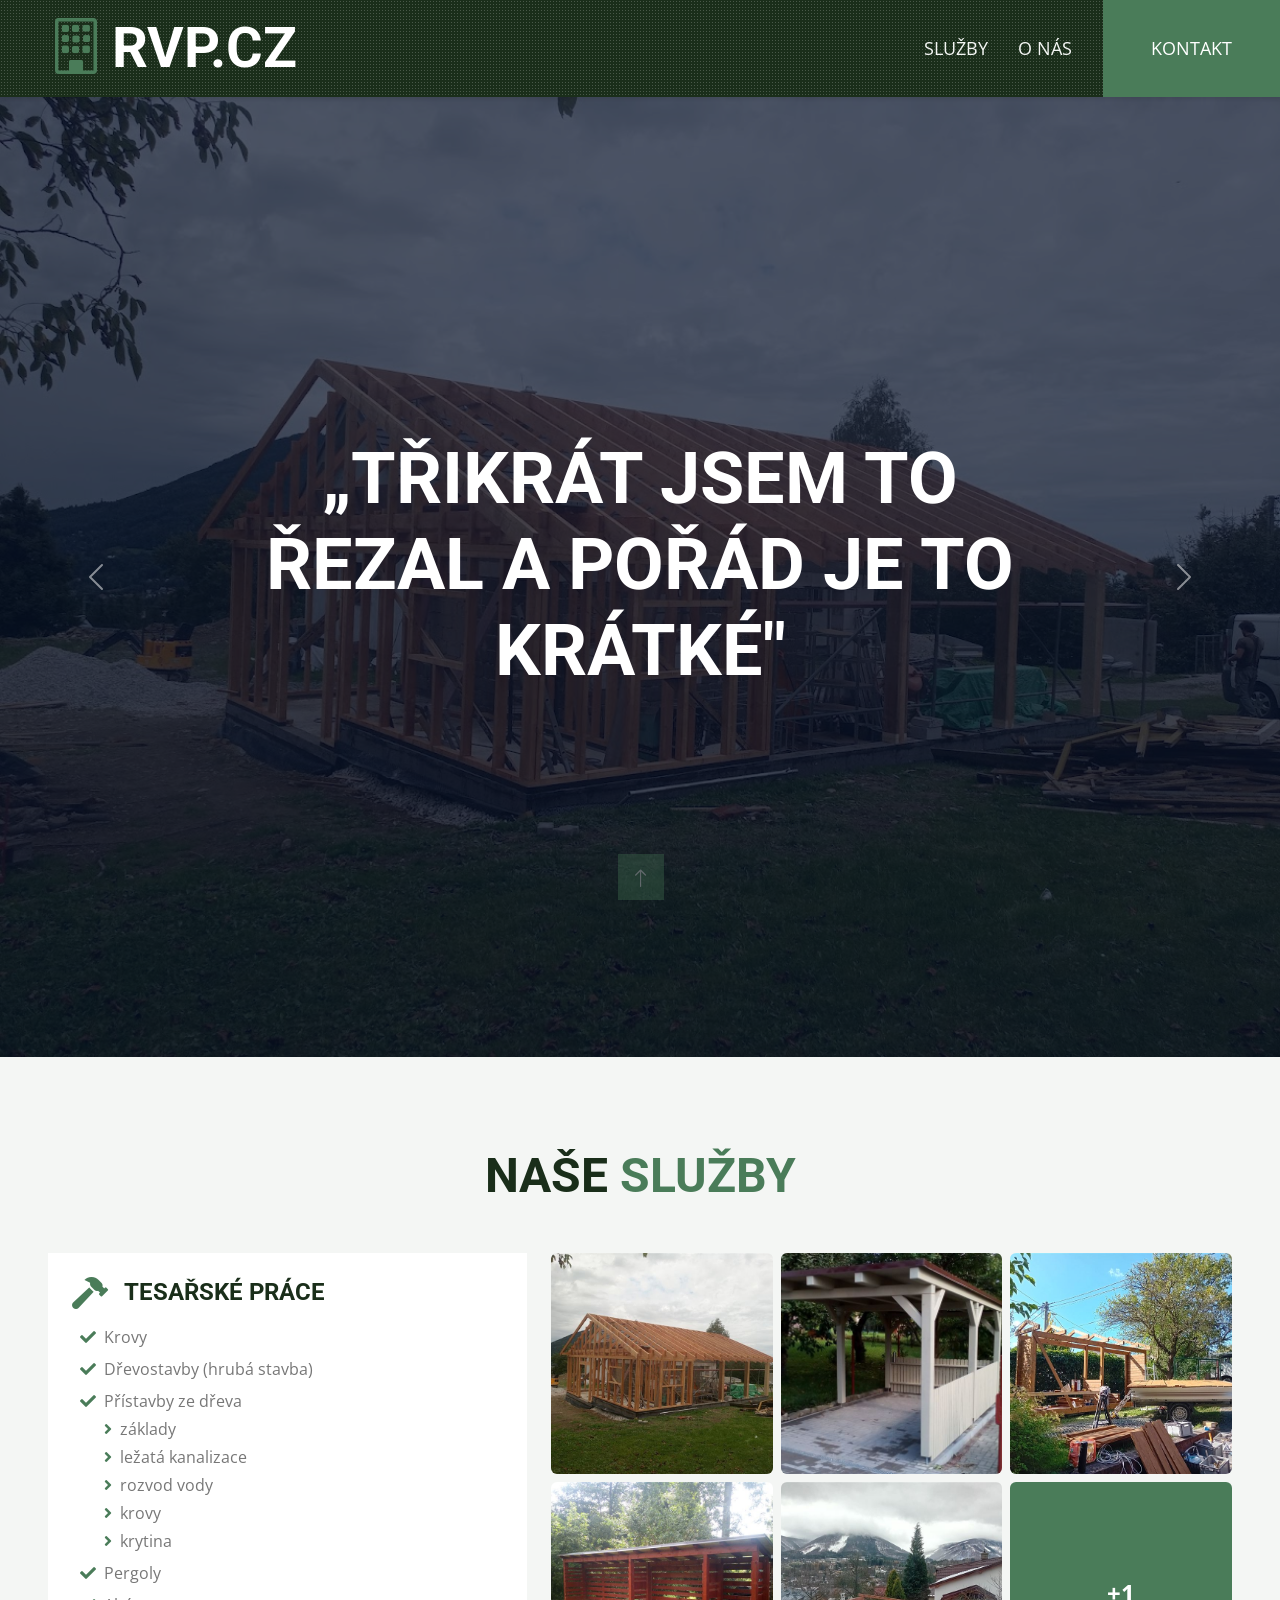
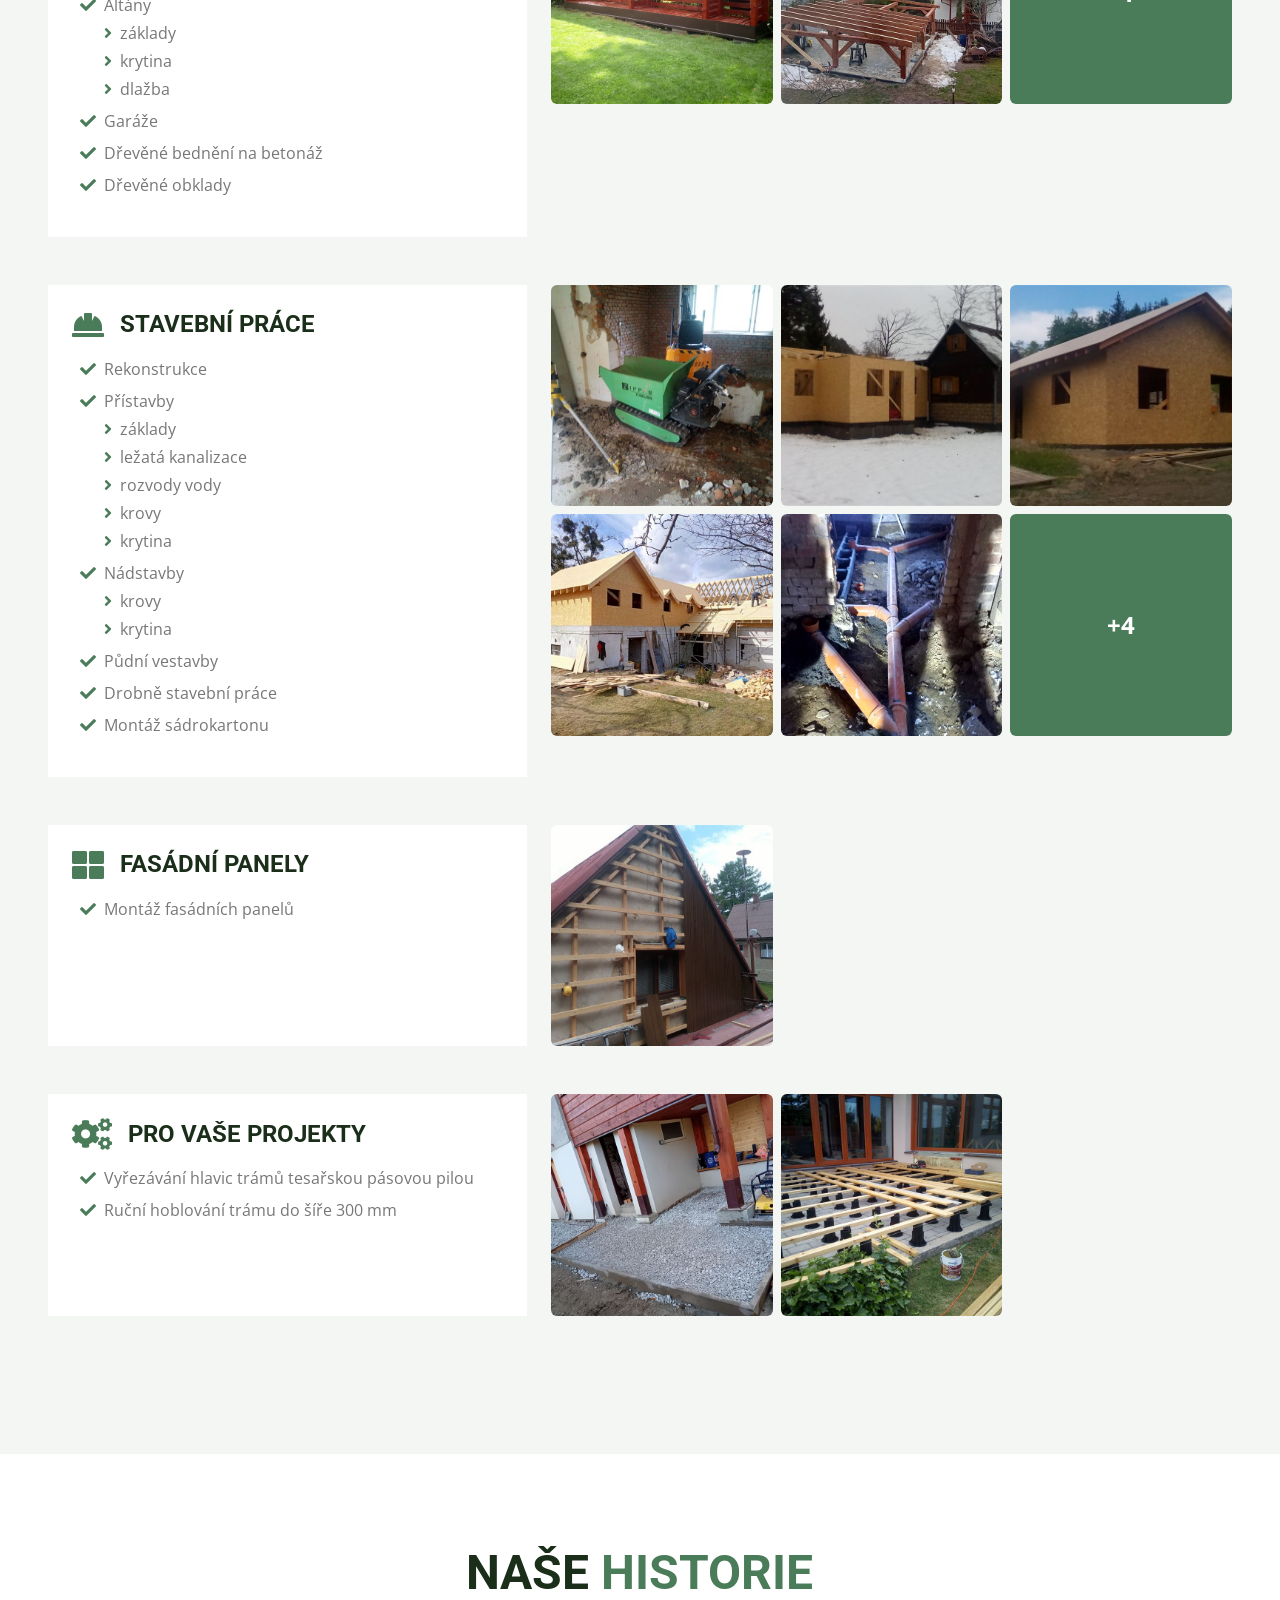
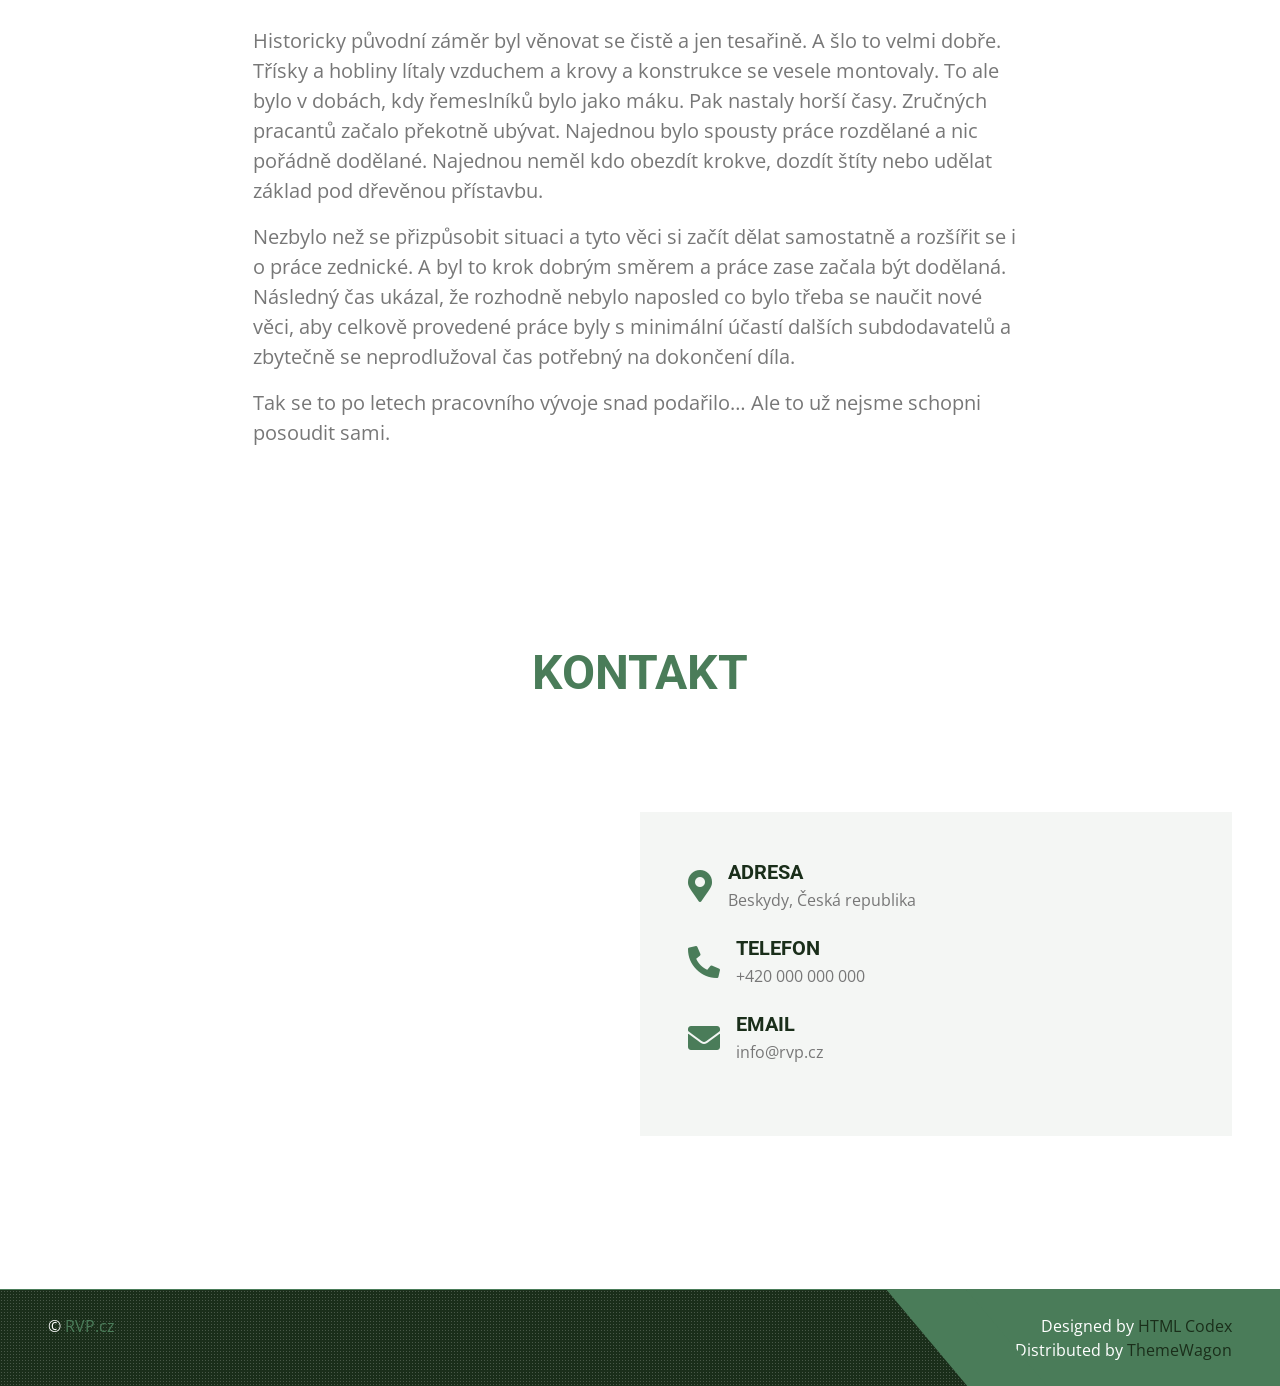
==== index2.html @ c1bf7285 "experiment: combined services + inline gallery (index2.html) New layout where each service category " ====
<!DOCTYPE html>
<html lang="en">

<head>
    <meta charset="utf-8">
    <title>RVP.cz - Poctivá práce všeho druhu</title>
    <meta content="width=device-width, initial-scale=1.0" name="viewport">
    <meta content="Free HTML Templates" name="keywords">
    <meta content="Free HTML Templates" name="description">

    <!-- Favicon -->
    <link href="img/favicon.ico" rel="icon">

    <!-- Google Web Fonts -->
    <link rel="preconnect" href="https://fonts.gstatic.com">
    <link href="https://fonts.googleapis.com/css2?family=Open+Sans:wght@400;600&family=Roboto:wght@500;700&display=swap" rel="stylesheet"> 

    <!-- Icon Font Stylesheet -->
    <link href="https://cdnjs.cloudflare.com/ajax/libs/font-awesome/5.15.0/css/all.min.css" rel="stylesheet">
    <link href="https://cdn.jsdelivr.net/npm/bootstrap-icons@1.4.1/font/bootstrap-icons.css" rel="stylesheet">

    <!-- Libraries Stylesheet -->
    <link href="lib/owlcarousel/assets/owl.carousel.min.css" rel="stylesheet">
    <link href="lib/tempusdominus/css/tempusdominus-bootstrap-4.min.css" rel="stylesheet" />
    <link href="lib/lightbox/css/lightbox.min.css" rel="stylesheet">

    <!-- Customized Bootstrap Stylesheet -->
    <link href="css/bootstrap.min.css" rel="stylesheet">

    <!-- Template Stylesheet -->
    <link href="css/style.css" rel="stylesheet">
    <style>
        html { scroll-behavior: smooth; scroll-padding-top: 80px; }
        .reveal {
            opacity: 0;
            transform: translateY(40px);
            transition: opacity 0.8s ease, transform 0.8s ease;
        }
        .reveal.visible {
            opacity: 1;
            transform: translateY(0);
        }
        .service-gallery-grid {
            display: grid;
            grid-template-columns: repeat(3, 1fr);
            gap: 8px;
        }
        .service-gallery-grid .gallery-thumb {
            aspect-ratio: 1;
            overflow: hidden;
            border-radius: 6px;
            cursor: pointer;
            position: relative;
        }
        .service-gallery-grid .gallery-thumb img {
            width: 100%;
            height: 100%;
            object-fit: cover;
            transition: transform 0.3s ease;
        }
        .service-gallery-grid .gallery-thumb:hover img {
            transform: scale(1.08);
        }
        .service-gallery-grid .gallery-more {
            aspect-ratio: 1;
            border-radius: 6px;
            background: var(--primary);
            display: flex;
            align-items: center;
            justify-content: center;
            cursor: pointer;
            transition: opacity 0.3s ease;
        }
        .service-gallery-grid .gallery-more:hover {
            opacity: 0.85;
        }
        @media (max-width: 576px) {
            .service-gallery-grid {
                grid-template-columns: repeat(2, 1fr);
            }
        }
    </style>
</head>

<body>
    <!-- Navbar Start -->
    <div class="container-fluid sticky-top bg-dark bg-light-radial shadow-sm px-5 pe-lg-0">
        <nav class="navbar navbar-expand-lg bg-dark bg-light-radial navbar-dark py-3 py-lg-0">
            <a href="index.html" class="navbar-brand">
                <h1 class="m-0 display-4 text-uppercase text-white"><i class="bi bi-building text-primary me-2"></i>RVP.cz</h1>
            </a>
            <button class="navbar-toggler" type="button" data-bs-toggle="collapse" data-bs-target="#navbarCollapse">
                <span class="navbar-toggler-icon"></span>
            </button>
            <div class="collapse navbar-collapse" id="navbarCollapse">
                <div class="navbar-nav ms-auto py-0">
                    <a href="#sluzby" class="nav-item nav-link">Služby</a>
                    <a href="#historie" class="nav-item nav-link">O nás</a>
                    <a href="#kontakt" class="nav-item nav-link bg-primary text-white px-lg-5 ms-lg-3">Kontakt</a>
                </div>
            </div>
        </nav>
    </div>
    <!-- Navbar End -->


    <!-- Carousel Start -->
    <div class="container-fluid p-0">
        <div id="header-carousel" class="carousel slide carousel-fade" data-bs-ride="carousel">
            <div class="carousel-inner">
                <div class="carousel-item active">
                    <img class="w-100" src="img/rvp/uvod/drevostavba_vyhled.jpg" alt="RVP">
                    <div class="carousel-caption d-flex flex-column align-items-center justify-content-center">
                        <div class="p-3" style="max-width: 900px;">
                            <h1 class="display-2 text-uppercase text-white mb-md-4">„Třikrát jsem to řezal a pořád je to krátké"</h1>
                        </div>
                    </div>
                </div>
                <div class="carousel-item">
                    <img class="w-100" src="img/rvp/uvod/dum_venku_vyhled.jpg" alt="RVP">
                    <div class="carousel-caption d-flex flex-column align-items-center justify-content-center">
                        <div class="p-3" style="max-width: 900px;">
                            <h1 class="display-2 text-uppercase text-white mb-md-4">„Třikrát jsem to řezal a pořád je to krátké"</h1>
                        </div>
                    </div>
                </div>
                <div class="carousel-item">
                    <img class="w-100" src="img/rvp/uvod/pristresek_drevo_venku.jpg" alt="RVP">
                    <div class="carousel-caption d-flex flex-column align-items-center justify-content-center">
                        <div class="p-3" style="max-width: 900px;">
                            <h1 class="display-2 text-uppercase text-white mb-md-4">„Třikrát jsem to řezal a pořád je to krátké"</h1>
                        </div>
                    </div>
                </div>
            </div>
            <button class="carousel-control-prev" type="button" data-bs-target="#header-carousel"
                data-bs-slide="prev">
                <span class="carousel-control-prev-icon" aria-hidden="true"></span>
                <span class="visually-hidden">Previous</span>
            </button>
            <button class="carousel-control-next" type="button" data-bs-target="#header-carousel"
                data-bs-slide="next">
                <span class="carousel-control-next-icon" aria-hidden="true"></span>
                <span class="visually-hidden">Next</span>
            </button>
        </div>
    </div>
    <!-- Carousel End -->

    <!-- Services Start -->
    <div id="sluzby" class="container-fluid bg-light py-6 px-5 reveal">
        <div class="text-center mx-auto mb-5" style="max-width: 600px;">
            <h1 class="display-5 text-uppercase mb-4">Naše <span class="text-primary">služby</span></h1>
        </div>

        <!-- Tesařské práce -->
        <div class="row g-4 mb-5 reveal">
            <div class="col-lg-5">
                <div class="bg-white rounded p-4 h-100">
                    <div class="d-flex align-items-center mb-3">
                        <i class="fa fa-2x fa-hammer text-primary me-3"></i>
                        <h4 class="text-uppercase mb-0">Tesařské práce</h4>
                    </div>
                    <ul class="list-unstyled text-start px-2">
                        <li class="mb-2"><i class="fa fa-check text-primary me-2"></i>Krovy</li>
                        <li class="mb-2"><i class="fa fa-check text-primary me-2"></i>Dřevostavby (hrubá stavba)</li>
                        <li class="mb-2"><i class="fa fa-check text-primary me-2"></i>Přístavby ze dřeva
                            <ul class="list-unstyled ms-4 mt-1">
                                <li class="mb-1"><i class="fa fa-angle-right text-primary me-2"></i>základy</li>
                                <li class="mb-1"><i class="fa fa-angle-right text-primary me-2"></i>ležatá kanalizace</li>
                                <li class="mb-1"><i class="fa fa-angle-right text-primary me-2"></i>rozvod vody</li>
                                <li class="mb-1"><i class="fa fa-angle-right text-primary me-2"></i>krovy</li>
                                <li class="mb-1"><i class="fa fa-angle-right text-primary me-2"></i>krytina</li>
                            </ul>
                        </li>
                        <li class="mb-2"><i class="fa fa-check text-primary me-2"></i>Pergoly</li>
                        <li class="mb-2"><i class="fa fa-check text-primary me-2"></i>Altány
                            <ul class="list-unstyled ms-4 mt-1">
                                <li class="mb-1"><i class="fa fa-angle-right text-primary me-2"></i>základy</li>
                                <li class="mb-1"><i class="fa fa-angle-right text-primary me-2"></i>krytina</li>
                                <li class="mb-1"><i class="fa fa-angle-right text-primary me-2"></i>dlažba</li>
                            </ul>
                        </li>
                        <li class="mb-2"><i class="fa fa-check text-primary me-2"></i>Garáže</li>
                        <li class="mb-2"><i class="fa fa-check text-primary me-2"></i>Dřevěné bednění na betonáž</li>
                        <li class="mb-2"><i class="fa fa-check text-primary me-2"></i>Dřevěné obklady</li>
                    </ul>
                </div>
            </div>
            <div class="col-lg-7">
                <div class="service-gallery-grid" data-category="tesarske-prace"></div>
            </div>
        </div>

        <!-- Stavební práce -->
        <div class="row g-4 mb-5 reveal">
            <div class="col-lg-5">
                <div class="bg-white rounded p-4 h-100">
                    <div class="d-flex align-items-center mb-3">
                        <i class="fa fa-2x fa-hard-hat text-primary me-3"></i>
                        <h4 class="text-uppercase mb-0">Stavební práce</h4>
                    </div>
                    <ul class="list-unstyled text-start px-2">
                        <li class="mb-2"><i class="fa fa-check text-primary me-2"></i>Rekonstrukce</li>
                        <li class="mb-2"><i class="fa fa-check text-primary me-2"></i>Přístavby
                            <ul class="list-unstyled ms-4 mt-1">
                                <li class="mb-1"><i class="fa fa-angle-right text-primary me-2"></i>základy</li>
                                <li class="mb-1"><i class="fa fa-angle-right text-primary me-2"></i>ležatá kanalizace</li>
                                <li class="mb-1"><i class="fa fa-angle-right text-primary me-2"></i>rozvody vody</li>
                                <li class="mb-1"><i class="fa fa-angle-right text-primary me-2"></i>krovy</li>
                                <li class="mb-1"><i class="fa fa-angle-right text-primary me-2"></i>krytina</li>
                            </ul>
                        </li>
                        <li class="mb-2"><i class="fa fa-check text-primary me-2"></i>Nádstavby
                            <ul class="list-unstyled ms-4 mt-1">
                                <li class="mb-1"><i class="fa fa-angle-right text-primary me-2"></i>krovy</li>
                                <li class="mb-1"><i class="fa fa-angle-right text-primary me-2"></i>krytina</li>
                            </ul>
                        </li>
                        <li class="mb-2"><i class="fa fa-check text-primary me-2"></i>Půdní vestavby</li>
                        <li class="mb-2"><i class="fa fa-check text-primary me-2"></i>Drobně stavební práce</li>
                        <li class="mb-2"><i class="fa fa-check text-primary me-2"></i>Montáž sádrokartonu</li>
                    </ul>
                </div>
            </div>
            <div class="col-lg-7">
                <div class="service-gallery-grid" data-category="stavebni-prace"></div>
            </div>
        </div>

        <!-- Fasádní panely -->
        <div class="row g-4 mb-5 reveal">
            <div class="col-lg-5">
                <div class="bg-white rounded p-4 h-100">
                    <div class="d-flex align-items-center mb-3">
                        <i class="fa fa-2x fa-th-large text-primary me-3"></i>
                        <h4 class="text-uppercase mb-0">Fasádní panely</h4>
                    </div>
                    <ul class="list-unstyled text-start px-2">
                        <li class="mb-2"><i class="fa fa-check text-primary me-2"></i>Montáž fasádních panelů</li>
                    </ul>
                </div>
            </div>
            <div class="col-lg-7">
                <div class="service-gallery-grid" data-category="fasadni-panely"></div>
            </div>
        </div>

        <!-- Pro Vaše projekty -->
        <div class="row g-4 mb-5 reveal">
            <div class="col-lg-5">
                <div class="bg-white rounded p-4 h-100">
                    <div class="d-flex align-items-center mb-3">
                        <i class="fa fa-2x fa-cogs text-primary me-3"></i>
                        <h4 class="text-uppercase mb-0">Pro Vaše projekty</h4>
                    </div>
                    <ul class="list-unstyled text-start px-2">
                        <li class="mb-2"><i class="fa fa-check text-primary me-2"></i>Vyřezávání hlavic trámů tesařskou pásovou pilou</li>
                        <li class="mb-2"><i class="fa fa-check text-primary me-2"></i>Ruční hoblování trámu do šíře 300 mm</li>
                    </ul>
                </div>
            </div>
            <div class="col-lg-7">
                <div class="service-gallery-grid" data-category="pro-vase-projekty"></div>
            </div>
        </div>
    </div>
    <!-- Services End -->


    <!-- History Start -->
    <div id="historie" class="container-fluid py-6 px-5 reveal">
        <div class="row g-5 align-items-center">
            <div class="col-lg-8 mx-auto">
                <div class="text-center mb-4">
                    <h1 class="display-5 text-uppercase mb-4">Naše <span class="text-primary">historie</span></h1>
                </div>
                <p class="fs-5 text-body">
                    Historicky původní záměr byl věnovat se čistě a jen tesařině. A šlo to velmi dobře. Třísky a hobliny lítaly vzduchem a krovy a konstrukce se vesele montovaly. To ale bylo v dobách, kdy řemeslníků bylo jako máku. Pak nastaly horší časy. Zručných pracantů začalo překotně ubývat. Najednou bylo spousty práce rozdělané a nic pořádně dodělané. Najednou neměl kdo obezdít krokve, dozdít štíty nebo udělat základ pod dřevěnou přístavbu.
                </p>
                <p class="fs-5 text-body">
                    Nezbylo než se přizpůsobit situaci a tyto věci si začít dělat samostatně a rozšířit se i o práce zednické. A byl to krok dobrým směrem a práce zase začala být dodělaná. Následný čas ukázal, že rozhodně nebylo naposled co bylo třeba se naučit nové věci, aby celkově provedené práce byly s minimální účastí dalších subdodavatelů a zbytečně se neprodlužoval čas potřebný na dokončení díla.
                </p>
                <p class="fs-5 text-body">
                    Tak se to po letech pracovního vývoje snad podařilo… Ale to už nejsme schopni posoudit sami.
                </p>
            </div>
        </div>
    </div>
    <!-- History End -->

    <!-- Contact Start -->
    <div id="kontakt" class="container-fluid py-6 px-5 reveal">
        <div class="text-center mx-auto mb-5" style="max-width: 600px;">
            <h1 class="display-5 text-uppercase mb-4"><span class="text-primary">Kontakt</span></h1>
        </div>
        <div class="row gx-0 align-items-center">
            <div class="col-lg-6 mb-5 mb-lg-0" style="height: 450px;">
                <iframe class="w-100 h-100"
                    src="https://www.google.com/maps/embed?pb=!1m18!1m12!1m3!1d166835.6389962984!2d18.2!3d49.5!2m3!1f0!2f0!3f0!3m2!1i1024!2i768!4f13.1!3m3!1m2!1s0x47140a55f8e1f469%3A0x400af0f66154090!2sBeskydy!5e0!3m2!1scs!2scz!4v1700000000000!5m2!1scs!2scz"
                    frameborder="0" style="border:0;" allowfullscreen="" aria-hidden="false" tabindex="0"></iframe>
            </div>
            <div class="col-lg-6">
                <div class="bg-light p-5">
                    <div class="mb-4">
                        <div class="d-flex align-items-center mb-3">
                            <i class="fa fa-map-marker-alt fa-2x text-primary me-3"></i>
                            <div>
                                <h5 class="text-uppercase mb-1">Adresa</h5>
                                <p class="mb-0">Beskydy, Česká republika</p>
                            </div>
                        </div>
                    </div>
                    <div class="mb-4">
                        <div class="d-flex align-items-center mb-3">
                            <i class="fa fa-phone-alt fa-2x text-primary me-3"></i>
                            <div>
                                <h5 class="text-uppercase mb-1">Telefon</h5>
                                <p class="mb-0">+420 000 000 000</p>
                            </div>
                        </div>
                    </div>
                    <div class="mb-4">
                        <div class="d-flex align-items-center mb-3">
                            <i class="fa fa-envelope fa-2x text-primary me-3"></i>
                            <div>
                                <h5 class="text-uppercase mb-1">Email</h5>
                                <p class="mb-0">info@rvp.cz</p>
                            </div>
                        </div>
                    </div>
                </div>
            </div>
        </div>
    </div>
    <!-- Contact End -->

    <!-- Footer Start -->
    <div class="container-fluid bg-dark bg-light-radial text-white border-top border-primary px-0">
        <div class="d-flex flex-column flex-md-row justify-content-between">
            <div class="py-4 px-5 text-center text-md-start">
                <p class="mb-0">&copy; <a class="text-primary" href="#">RVP.cz</a></p>
            </div>
            <div class="py-4 px-5 bg-primary footer-shape position-relative text-center text-md-end">
                <p class="mb-0">Designed by <a class="text-dark" href="https://htmlcodex.com">HTML Codex</a></p>
                <p class="mb-0">Distributed by <a class="text-dark" href="https://themewagon.com">ThemeWagon</a></p>
            </div>
        </div>
    </div>
    <!-- Footer End -->


    <!-- Back to Top -->
    <a href="#" class="btn btn-lg btn-primary btn-lg-square back-to-top"><i class="bi bi-arrow-up"></i></a>


    <!-- JavaScript Libraries -->
    <script src="https://code.jquery.com/jquery-3.4.1.min.js"></script>
    <script src="https://cdn.jsdelivr.net/npm/bootstrap@5.0.0/dist/js/bootstrap.bundle.min.js"></script>
    <script src="lib/easing/easing.min.js"></script>
    <script src="lib/waypoints/waypoints.min.js"></script>
    <script src="lib/owlcarousel/owl.carousel.min.js"></script>
    <script src="lib/tempusdominus/js/moment.min.js"></script>
    <script src="lib/tempusdominus/js/moment-timezone.min.js"></script>
    <script src="lib/tempusdominus/js/tempusdominus-bootstrap-4.min.js"></script>
    <script src="lib/isotope/isotope.pkgd.min.js"></script>
    <script src="lib/lightbox/js/lightbox.min.js"></script>

    <!-- Template Javascript -->
    <script src="js/gallery-data.js"></script>
    <script src="js/gallery-inline.js"></script>
    <script src="js/main.js"></script>
</body>

</html>
---- css/style.css ----
/********** Template CSS **********/
:root {
    --primary: #4A7C59;
    --secondary: #8FBC8F;
    --light: #F4F6F4;
    --dark: #1A2E1A;
}

.pt-6 {
    padding-top: 90px;
}

.pb-6 {
    padding-bottom: 90px;
}

.py-6 {
    padding-top: 90px;
    padding-bottom: 90px;
}

.btn {
    position: relative;
    font-weight: 600;
    text-transform: uppercase;
    transition: .5s;
}

.btn::after {
    position: absolute;
    content: "";
    width: 0;
    height: 5px;
    bottom: -1px;
    left: 50%;
    background: var(--primary);
    transition: .5s;
}

.btn.btn-primary::after {
    background: var(--dark);
}

.btn:hover::after,
.btn.active::after {
    width: 50%;
    left: 25%;
}

.btn-primary {
    color: #FFFFFF;
}

.btn-square {
    width: 36px;
    height: 36px;
}

.btn-sm-square {
    width: 28px;
    height: 28px;
}

.btn-lg-square {
    width: 46px;
    height: 46px;
}

.btn-square,
.btn-sm-square,
.btn-lg-square {
    padding-left: 0;
    padding-right: 0;
    text-align: center;
}

.back-to-top {
    position: fixed;
    display: none;
    left: 50%;
    bottom: 0;
    margin-left: -22px;
    border-radius: 0;
    z-index: 99;
}

.bg-dark-radial {
    background-image: -webkit-repeating-radial-gradient(center center, rgba(0, 0, 0, 0.3), rgba(0, 0, 0, 0.3) 1px, transparent 1px, transparent 100%);
    background-image: -moz-repeating-radial-gradient(center center, rgba(0, 0, 0, 0.3), rgba(0, 0, 0, 0.3) 1px, transparent 1px, transparent 100%);
    background-image: -ms-repeating-radial-gradient(center center, rgba(0, 0, 0, 0.3), rgba(0, 0, 0, 0.3) 1px, transparent 1px, transparent 100%);
    background-image: -o-repeating-radial-gradient(center center, rgba(0, 0, 0, 0.3), rgba(0, 0, 0, 0.3) 1px, transparent 1px, transparent 100%);
    background-image: repeating-radial-gradient(center center, rgba(0, 0, 0, 0.3), rgba(0, 0, 0, 0.3) 1px, transparent 1px, transparent 100%);
    background-size: 3px 3px;
}

.bg-light-radial {
    background-image: -webkit-repeating-radial-gradient(center center, rgba(256, 256, 256, 0.2), rgba(256, 256, 256, 0.2) 1px, transparent 1px, transparent 100%);
    background-image: -moz-repeating-radial-gradient(center center, rgba(256, 256, 256, 0.2), rgba(256, 256, 256, 0.2) 1px, transparent 1px, transparent 100%);
    background-image: -ms-repeating-radial-gradient(center center, rgba(256, 256, 256, 0.2), rgba(256, 256, 256, 0.2) 1px, transparent 1px, transparent 100%);
    background-image: -o-repeating-radial-gradient(center center, rgba(256, 256, 256, 0.2), rgba(256, 256, 256, 0.2) 1px, transparent 1px, transparent 100%);
    background-image: repeating-radial-gradient(center center, rgba(256, 256, 256, 0.2), rgba(256, 256, 256, 0.2) 1px, transparent 1px, transparent 100%);
    background-size: 3px 3px;
}

.navbar-dark .navbar-nav .nav-link {
    position: relative;
    padding: 35px 15px;
    font-size: 18px;
    text-transform: uppercase;
    color: var(--light);
    outline: none;
    transition: .5s;
}

.navbar-dark .navbar-nav .nav-link:hover,
.navbar-dark .navbar-nav .nav-link.active {
    color: var(--primary);
}

@media (max-width: 991.98px) {
    .navbar-dark .navbar-nav .nav-link  {
        margin-left: 0;
        padding: 10px 0;
    }
}

.carousel-caption {
    top: 0;
    left: 0;
    right: 0;
    bottom: 0;
    background: rgba(4, 15, 40, .7);
    z-index: 1;
}

@media (max-width: 576px) {
    .carousel-caption h4 {
        font-size: 18px;
        font-weight: 500 !important;
    }

    .carousel-caption h1 {
        font-size: 30px;
        font-weight: 600 !important;
    }
}

.page-header {
    height: 300px;
    display: flex;
    flex-direction: column;
    align-items: center;
    justify-content: center;
    background: linear-gradient(rgba(4, 15, 40, .7), rgba(4, 15, 40, .7)), url(../img/carousel-1.jpg) center center no-repeat;
    background-size: cover;
}

.service-item .service-icon {
    margin-top: -50px;
    width: 100px;
    height: 100px;
    display: flex;
    align-items: center;
    justify-content: center;
    border-radius: 100px;
}

.service-item .service-icon i {
    transition: .2s;
}

.service-item:hover .service-icon i {
    font-size: 60px;
}

.portfolio-item {
    margin-bottom: 60px;
}

.portfolio-title {
    position: absolute;
    display: flex;
    flex-direction: column;
    justify-content: center;
    height: 120px;
    padding: 0 30px;
    right: 30px;
    left: 30px;
    bottom: -60px;
    background: #FFFFFF;
    z-index: 3;
}

.portfolio-btn {
    position: absolute;
    display: inline-block;
    top: 50%;
    left: 50%;
    margin-top: -60px;
    margin-left: -60px;
    font-size: 120px;
    line-height: 0;
    transition: .1s;
    transition-delay: .3s;
    z-index: 2;
    opacity: 0;
}

.portfolio-item:hover .portfolio-btn {
    opacity: 1;
}

.portfolio-box::before,
.portfolio-box::after {
    position: absolute;
    content: "";
    width: 0;
    height: 100%;
    top: 0;
    transition: .5s;
    z-index: 1;
    background: rgba(4, 15, 40, .7);
}

.portfolio-box::before {
    left: 0;
}

.portfolio-box::after {
    right: 0;
}

.portfolio-item:hover .portfolio-box::before {
    left: 0;
    width: 50%;
}

.portfolio-item:hover .portfolio-box::after {
    right: 0;
    width: 50%;
}

@media (min-width: 992px) {
    .testimonial,
    .contact-form {
        margin-left: -90px;
    }
}

@media (min-width: 992px) {
    .footer::after {
        position: absolute;
        content: "";
        width: 1px;
        height: 100%;
        top: 0;
        left: 50%;
        background: var(--primary)
    }
}

.footer-shape::before {
    position: absolute;
    content: "";
    width: 80px;
    height: 100%;
    top: 0;
    left: -40px;
    background: var(--primary);
    transform: skew(40deg);
}
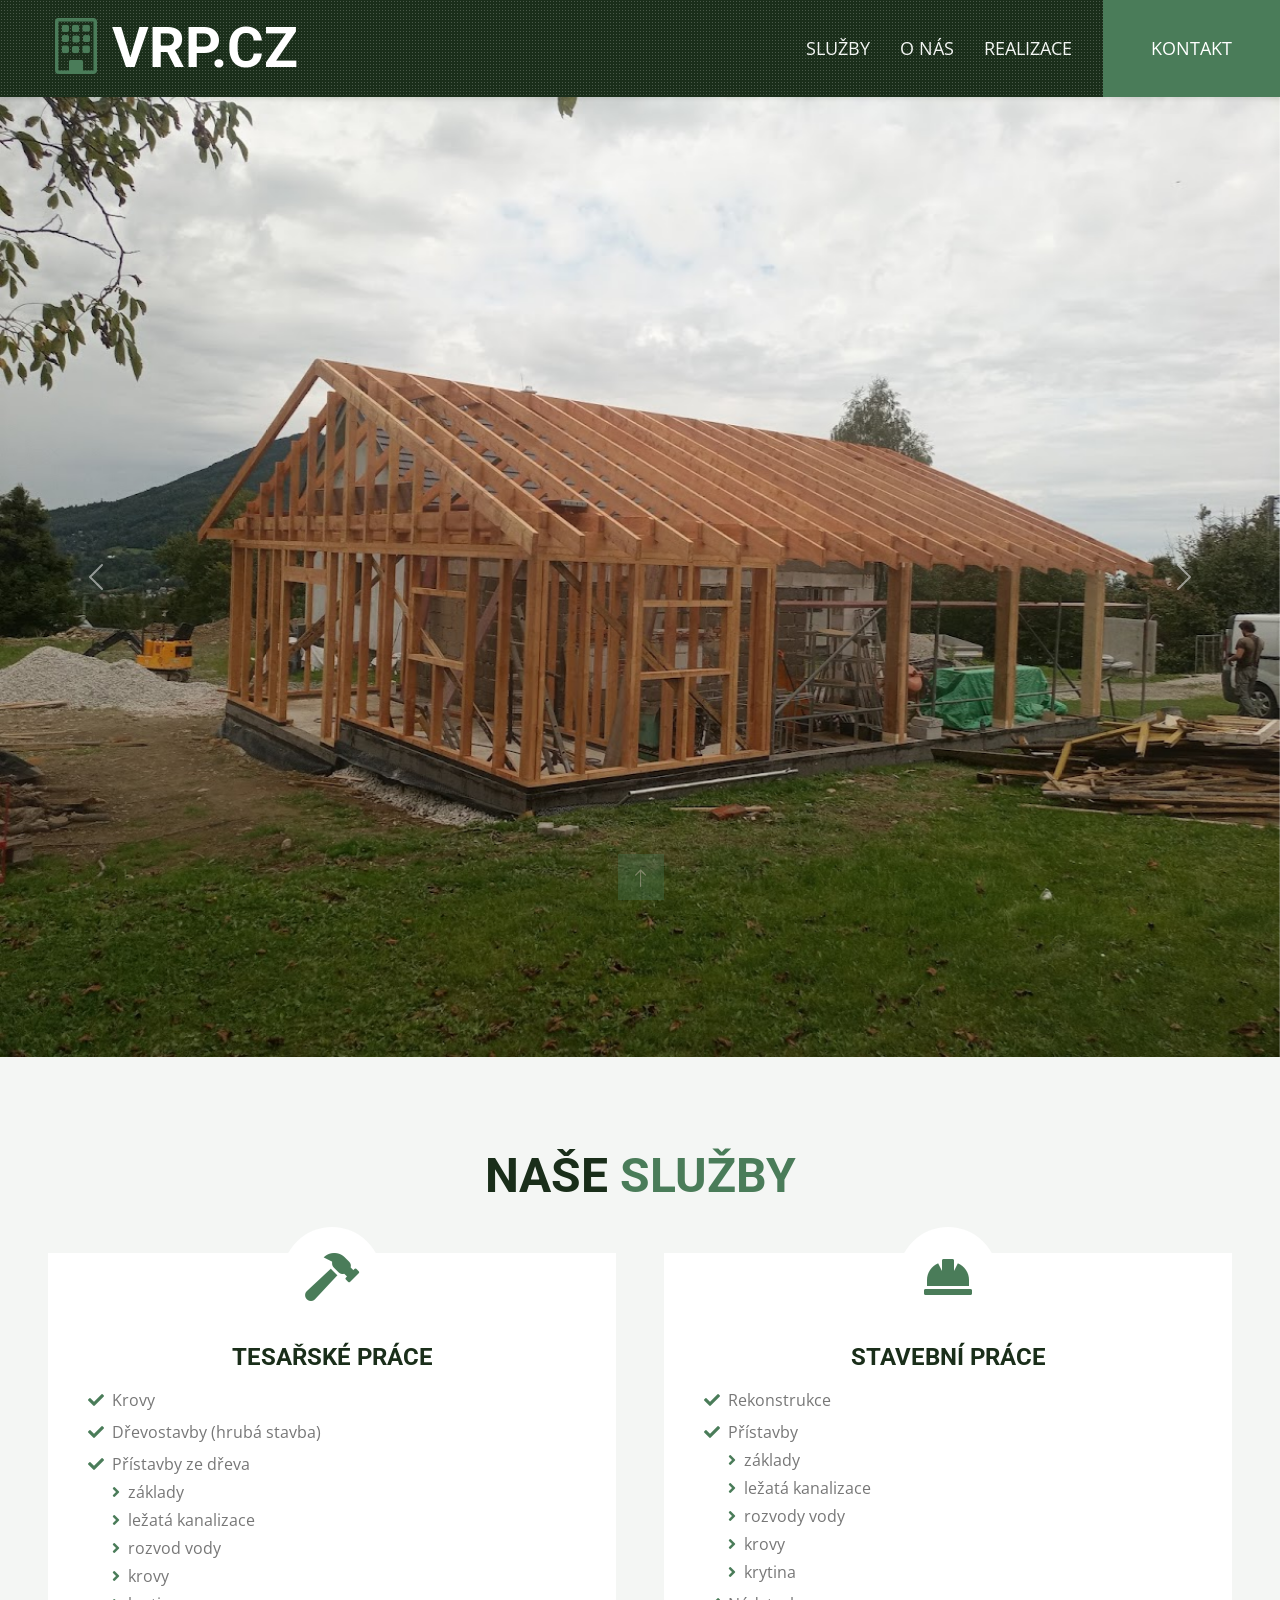
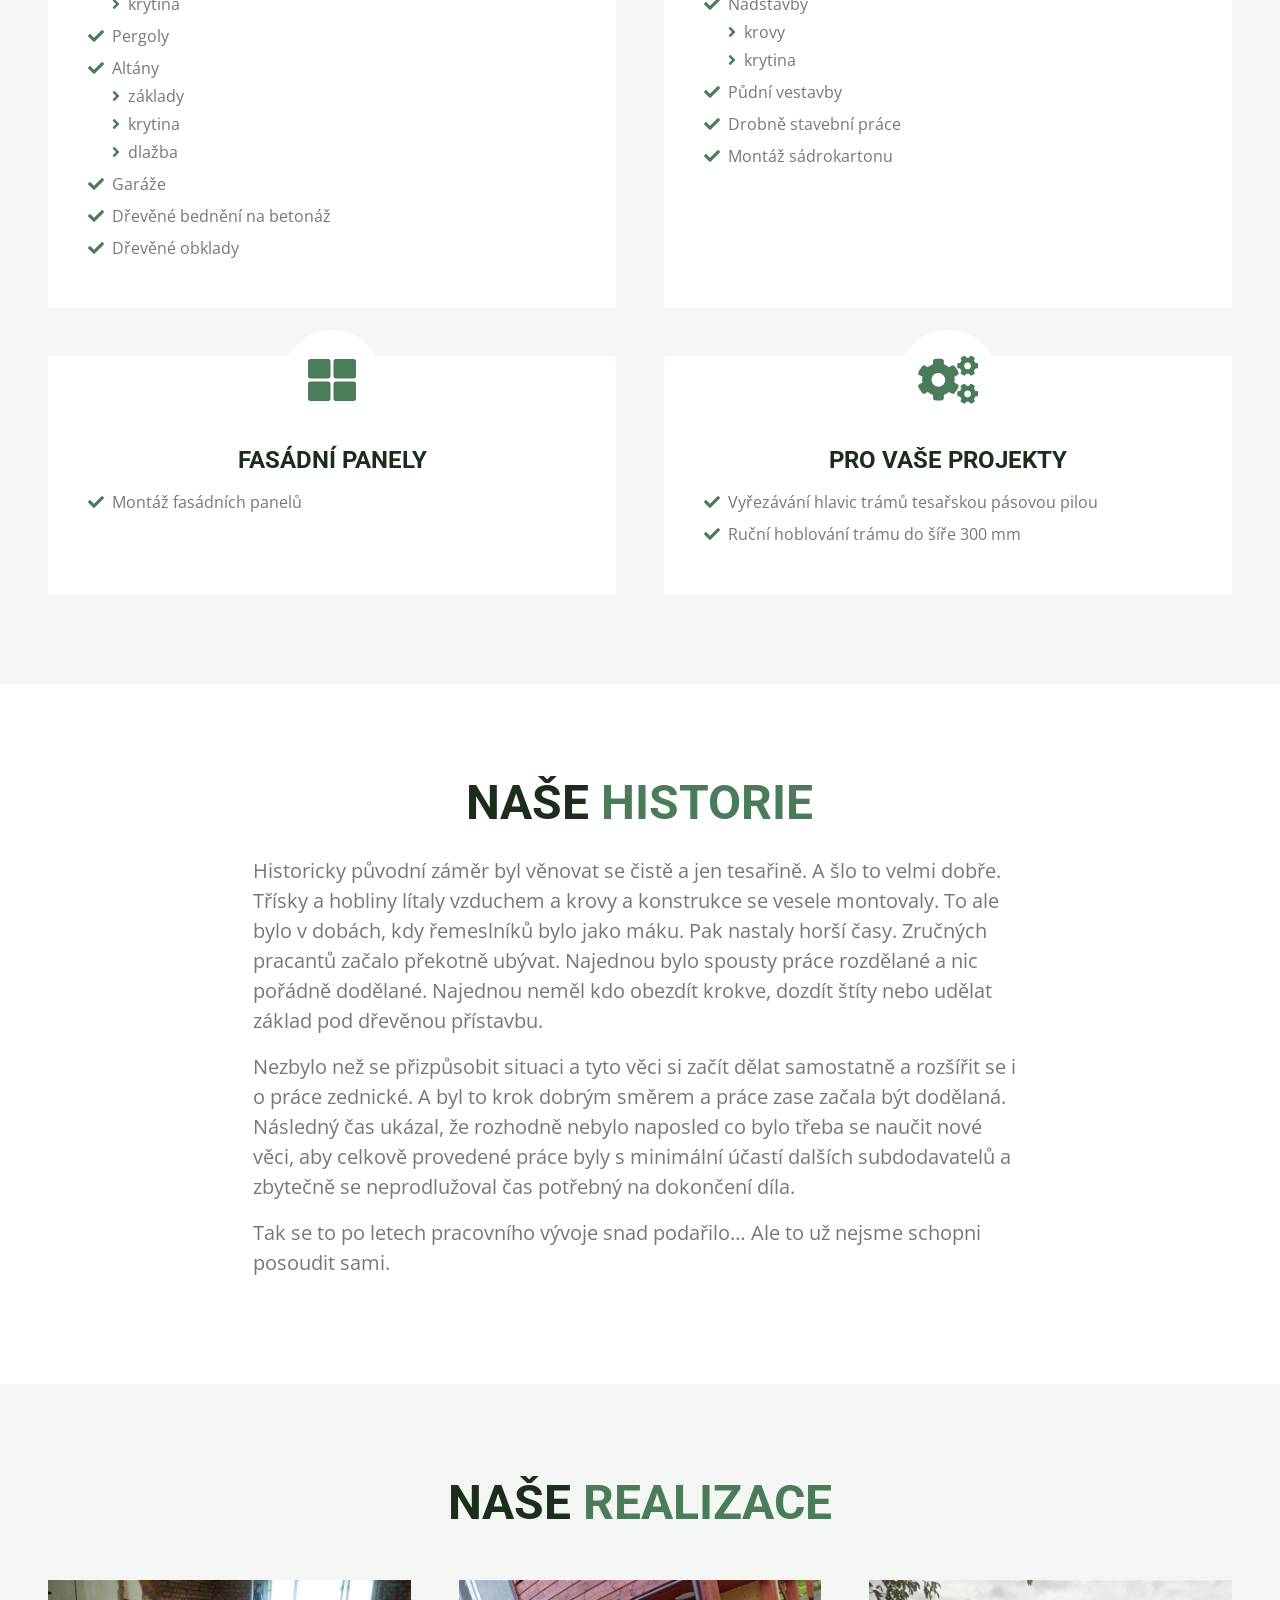
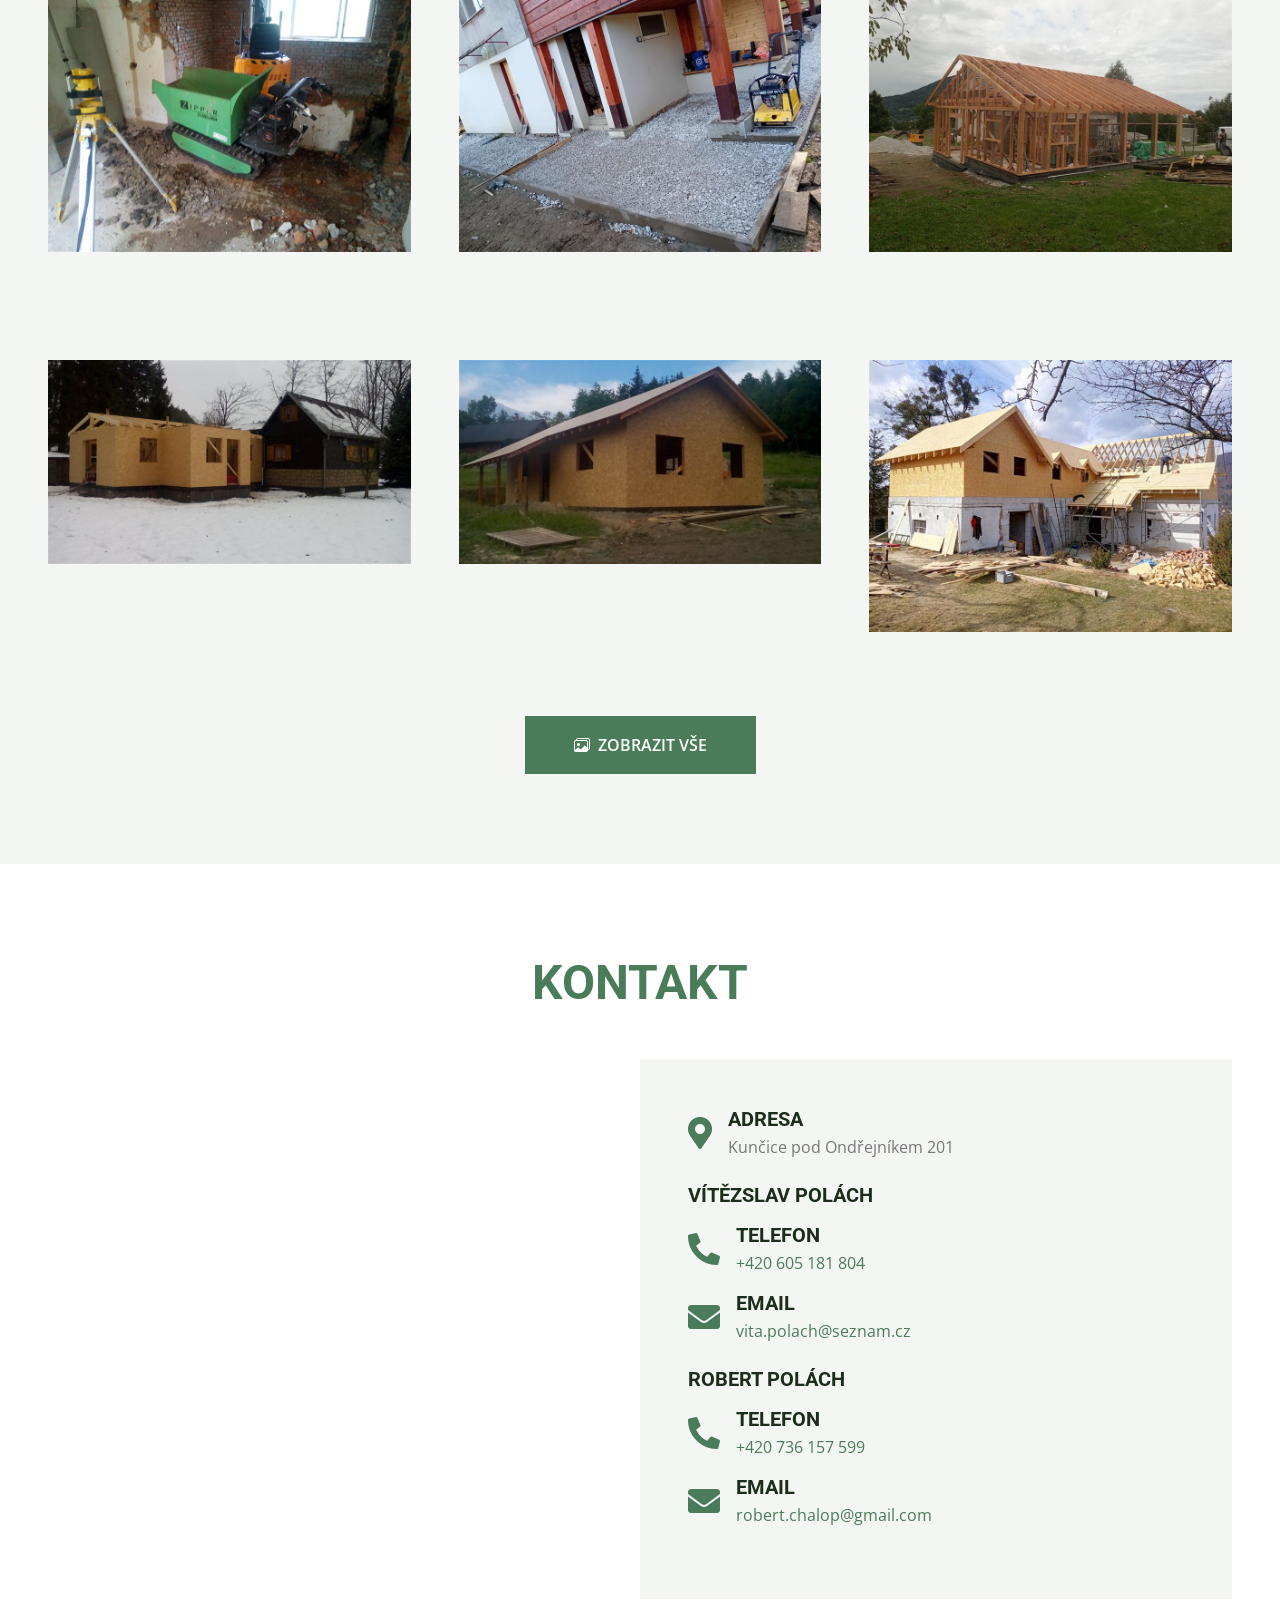
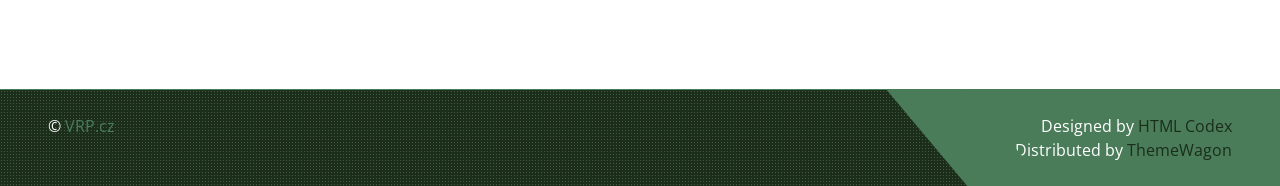
==== commit 36970962: "feat: collapsible gallery in index2.html Shows first 6 photos with a 'Zobrazit vše' button that expa" ====
--- a/index2.html
+++ b/index2.html
@@ -3,7 +3,7 @@
 
 <head>
     <meta charset="utf-8">
-    <title>RVP.cz - Poctivá práce všeho druhu</title>
+    <title>VRP.cz</title>
     <meta content="width=device-width, initial-scale=1.0" name="viewport">
     <meta content="Free HTML Templates" name="keywords">
     <meta content="Free HTML Templates" name="description">
@@ -40,45 +40,6 @@
             opacity: 1;
             transform: translateY(0);
         }
-        .service-gallery-grid {
-            display: grid;
-            grid-template-columns: repeat(3, 1fr);
-            gap: 8px;
-        }
-        .service-gallery-grid .gallery-thumb {
-            aspect-ratio: 1;
-            overflow: hidden;
-            border-radius: 6px;
-            cursor: pointer;
-            position: relative;
-        }
-        .service-gallery-grid .gallery-thumb img {
-            width: 100%;
-            height: 100%;
-            object-fit: cover;
-            transition: transform 0.3s ease;
-        }
-        .service-gallery-grid .gallery-thumb:hover img {
-            transform: scale(1.08);
-        }
-        .service-gallery-grid .gallery-more {
-            aspect-ratio: 1;
-            border-radius: 6px;
-            background: var(--primary);
-            display: flex;
-            align-items: center;
-            justify-content: center;
-            cursor: pointer;
-            transition: opacity 0.3s ease;
-        }
-        .service-gallery-grid .gallery-more:hover {
-            opacity: 0.85;
-        }
-        @media (max-width: 576px) {
-            .service-gallery-grid {
-                grid-template-columns: repeat(2, 1fr);
-            }
-        }
     </style>
 </head>
 
@@ -87,7 +48,7 @@
     <div class="container-fluid sticky-top bg-dark bg-light-radial shadow-sm px-5 pe-lg-0">
         <nav class="navbar navbar-expand-lg bg-dark bg-light-radial navbar-dark py-3 py-lg-0">
             <a href="index.html" class="navbar-brand">
-                <h1 class="m-0 display-4 text-uppercase text-white"><i class="bi bi-building text-primary me-2"></i>RVP.cz</h1>
+                <h1 class="m-0 display-4 text-uppercase text-white"><i class="bi bi-building text-primary me-2"></i>VRP.cz</h1>
             </a>
             <button class="navbar-toggler" type="button" data-bs-toggle="collapse" data-bs-target="#navbarCollapse">
                 <span class="navbar-toggler-icon"></span>
@@ -96,6 +57,7 @@
                 <div class="navbar-nav ms-auto py-0">
                     <a href="#sluzby" class="nav-item nav-link">Služby</a>
                     <a href="#historie" class="nav-item nav-link">O nás</a>
+                    <a href="#realizace" class="nav-item nav-link">Realizace</a>
                     <a href="#kontakt" class="nav-item nav-link bg-primary text-white px-lg-5 ms-lg-3">Kontakt</a>
                 </div>
             </div>
@@ -109,28 +71,13 @@
         <div id="header-carousel" class="carousel slide carousel-fade" data-bs-ride="carousel">
             <div class="carousel-inner">
                 <div class="carousel-item active">
-                    <img class="w-100" src="img/rvp/uvod/drevostavba_vyhled.jpg" alt="RVP">
-                    <div class="carousel-caption d-flex flex-column align-items-center justify-content-center">
-                        <div class="p-3" style="max-width: 900px;">
-                            <h1 class="display-2 text-uppercase text-white mb-md-4">„Třikrát jsem to řezal a pořád je to krátké"</h1>
-                        </div>
-                    </div>
+                    <img class="w-100" src="img/rvp/uvod/drevostavba_vyhled.jpg" alt="VRP">
                 </div>
                 <div class="carousel-item">
-                    <img class="w-100" src="img/rvp/uvod/dum_venku_vyhled.jpg" alt="RVP">
-                    <div class="carousel-caption d-flex flex-column align-items-center justify-content-center">
-                        <div class="p-3" style="max-width: 900px;">
-                            <h1 class="display-2 text-uppercase text-white mb-md-4">„Třikrát jsem to řezal a pořád je to krátké"</h1>
-                        </div>
-                    </div>
+                    <img class="w-100" src="img/rvp/uvod/dum_venku_vyhled.jpg" alt="VRP">
                 </div>
                 <div class="carousel-item">
-                    <img class="w-100" src="img/rvp/uvod/pristresek_drevo_venku.jpg" alt="RVP">
-                    <div class="carousel-caption d-flex flex-column align-items-center justify-content-center">
-                        <div class="p-3" style="max-width: 900px;">
-                            <h1 class="display-2 text-uppercase text-white mb-md-4">„Třikrát jsem to řezal a pořád je to krátké"</h1>
-                        </div>
-                    </div>
+                    <img class="w-100" src="img/rvp/uvod/pristresek_vyhled.jpg" alt="VRP">
                 </div>
             </div>
             <button class="carousel-control-prev" type="button" data-bs-target="#header-carousel"
@@ -152,16 +99,14 @@
         <div class="text-center mx-auto mb-5" style="max-width: 600px;">
             <h1 class="display-5 text-uppercase mb-4">Naše <span class="text-primary">služby</span></h1>
         </div>
-
-        <!-- Tesařské práce -->
-        <div class="row g-4 mb-5 reveal">
-            <div class="col-lg-5">
-                <div class="bg-white rounded p-4 h-100">
-                    <div class="d-flex align-items-center mb-3">
-                        <i class="fa fa-2x fa-hammer text-primary me-3"></i>
-                        <h4 class="text-uppercase mb-0">Tesařské práce</h4>
-                    </div>
-                    <ul class="list-unstyled text-start px-2">
+        <div class="row g-5">
+            <div class="col-lg-6 col-md-6 reveal">
+                <div class="service-item bg-white rounded d-flex flex-column align-items-center text-center p-4 h-100">
+                    <div class="service-icon bg-white mb-3">
+                        <i class="fa fa-3x fa-hammer text-primary"></i>
+                    </div>
+                    <h4 class="text-uppercase mb-3">Tesařské práce</h4>
+                    <ul class="list-unstyled text-start w-100 px-3">
                         <li class="mb-2"><i class="fa fa-check text-primary me-2"></i>Krovy</li>
                         <li class="mb-2"><i class="fa fa-check text-primary me-2"></i>Dřevostavby (hrubá stavba)</li>
                         <li class="mb-2"><i class="fa fa-check text-primary me-2"></i>Přístavby ze dřeva
@@ -187,20 +132,13 @@
                     </ul>
                 </div>
             </div>
-            <div class="col-lg-7">
-                <div class="service-gallery-grid" data-category="tesarske-prace"></div>
-            </div>
-        </div>
-
-        <!-- Stavební práce -->
-        <div class="row g-4 mb-5 reveal">
-            <div class="col-lg-5">
-                <div class="bg-white rounded p-4 h-100">
-                    <div class="d-flex align-items-center mb-3">
-                        <i class="fa fa-2x fa-hard-hat text-primary me-3"></i>
-                        <h4 class="text-uppercase mb-0">Stavební práce</h4>
-                    </div>
-                    <ul class="list-unstyled text-start px-2">
+            <div class="col-lg-6 col-md-6 reveal">
+                <div class="service-item bg-white rounded d-flex flex-column align-items-center text-center p-4 h-100">
+                    <div class="service-icon bg-white mb-3">
+                        <i class="fa fa-3x fa-hard-hat text-primary"></i>
+                    </div>
+                    <h4 class="text-uppercase mb-3">Stavební práce</h4>
+                    <ul class="list-unstyled text-start w-100 px-3">
                         <li class="mb-2"><i class="fa fa-check text-primary me-2"></i>Rekonstrukce</li>
                         <li class="mb-2"><i class="fa fa-check text-primary me-2"></i>Přístavby
                             <ul class="list-unstyled ms-4 mt-1">
@@ -223,45 +161,28 @@
                     </ul>
                 </div>
             </div>
-            <div class="col-lg-7">
-                <div class="service-gallery-grid" data-category="stavebni-prace"></div>
-            </div>
-        </div>
-
-        <!-- Fasádní panely -->
-        <div class="row g-4 mb-5 reveal">
-            <div class="col-lg-5">
-                <div class="bg-white rounded p-4 h-100">
-                    <div class="d-flex align-items-center mb-3">
-                        <i class="fa fa-2x fa-th-large text-primary me-3"></i>
-                        <h4 class="text-uppercase mb-0">Fasádní panely</h4>
-                    </div>
-                    <ul class="list-unstyled text-start px-2">
+            <div class="col-lg-6 col-md-6 reveal">
+                <div class="service-item bg-white rounded d-flex flex-column align-items-center text-center p-4 h-100">
+                    <div class="service-icon bg-white mb-3">
+                        <i class="fa fa-3x fa-th-large text-primary"></i>
+                    </div>
+                    <h4 class="text-uppercase mb-3">Fasádní panely</h4>
+                    <ul class="list-unstyled text-start w-100 px-3">
                         <li class="mb-2"><i class="fa fa-check text-primary me-2"></i>Montáž fasádních panelů</li>
                     </ul>
                 </div>
             </div>
-            <div class="col-lg-7">
-                <div class="service-gallery-grid" data-category="fasadni-panely"></div>
-            </div>
-        </div>
-
-        <!-- Pro Vaše projekty -->
-        <div class="row g-4 mb-5 reveal">
-            <div class="col-lg-5">
-                <div class="bg-white rounded p-4 h-100">
-                    <div class="d-flex align-items-center mb-3">
-                        <i class="fa fa-2x fa-cogs text-primary me-3"></i>
-                        <h4 class="text-uppercase mb-0">Pro Vaše projekty</h4>
-                    </div>
-                    <ul class="list-unstyled text-start px-2">
+            <div class="col-lg-6 col-md-6 reveal">
+                <div class="service-item bg-white rounded d-flex flex-column align-items-center text-center p-4 h-100">
+                    <div class="service-icon bg-white mb-3">
+                        <i class="fa fa-3x fa-cogs text-primary"></i>
+                    </div>
+                    <h4 class="text-uppercase mb-3">Pro Vaše projekty</h4>
+                    <ul class="list-unstyled text-start w-100 px-3">
                         <li class="mb-2"><i class="fa fa-check text-primary me-2"></i>Vyřezávání hlavic trámů tesařskou pásovou pilou</li>
                         <li class="mb-2"><i class="fa fa-check text-primary me-2"></i>Ruční hoblování trámu do šíře 300 mm</li>
                     </ul>
                 </div>
-            </div>
-            <div class="col-lg-7">
-                <div class="service-gallery-grid" data-category="pro-vase-projekty"></div>
             </div>
         </div>
     </div>
@@ -289,6 +210,21 @@
     </div>
     <!-- History End -->
 
+    <!-- Portfolio Start -->
+    <div id="realizace" class="container-fluid bg-light py-6 px-5 reveal">
+        <div class="text-center mx-auto mb-5" style="max-width: 600px;">
+            <h1 class="display-5 text-uppercase mb-4">Naše <span class="text-primary">realizace</span></h1>
+        </div>
+        <div class="row g-5" id="rvp-gallery-container">
+        </div>
+        <div class="text-center mt-4" id="gallery-toggle-wrap" style="display: none;">
+            <button id="gallery-toggle-btn" class="btn btn-primary text-white py-3 px-5">
+                <i class="bi bi-images me-2"></i>Zobrazit vše
+            </button>
+        </div>
+    </div>
+    <!-- Portfolio End -->
+
     <!-- Contact Start -->
     <div id="kontakt" class="container-fluid py-6 px-5 reveal">
         <div class="text-center mx-auto mb-5" style="max-width: 600px;">
@@ -297,7 +233,7 @@
         <div class="row gx-0 align-items-center">
             <div class="col-lg-6 mb-5 mb-lg-0" style="height: 450px;">
                 <iframe class="w-100 h-100"
-                    src="https://www.google.com/maps/embed?pb=!1m18!1m12!1m3!1d166835.6389962984!2d18.2!3d49.5!2m3!1f0!2f0!3f0!3m2!1i1024!2i768!4f13.1!3m3!1m2!1s0x47140a55f8e1f469%3A0x400af0f66154090!2sBeskydy!5e0!3m2!1scs!2scz!4v1700000000000!5m2!1scs!2scz"
+                    src="https://www.google.com/maps/embed?pb=!1m18!1m12!1m3!1d2606.0!2d18.298755!3d49.5405582!2m3!1f0!2f0!3f0!3m2!1i1024!2i768!4f13.1!3m3!1m2!1s0x47138ad0a411b4d1%3A0x9f43c28a21f95ba8!2sKun%C4%8Dice%20pod%20Ond%C5%99ejn%C3%ADkem%20201!5e0!3m2!1scs!2scz!4v1700000000000!5m2!1scs!2scz"
                     frameborder="0" style="border:0;" allowfullscreen="" aria-hidden="false" tabindex="0"></iframe>
             </div>
             <div class="col-lg-6">
@@ -307,25 +243,45 @@
                             <i class="fa fa-map-marker-alt fa-2x text-primary me-3"></i>
                             <div>
                                 <h5 class="text-uppercase mb-1">Adresa</h5>
-                                <p class="mb-0">Beskydy, Česká republika</p>
+                                <p class="mb-0">Kunčice pod Ondřejníkem 201</p>
+                            </div>
+                        </div>
+                    </div>
+                    <h5 class="text-uppercase mb-3">Vítězslav Polách</h5>
+                    <div class="mb-3">
+                        <div class="d-flex align-items-center mb-2">
+                            <i class="fa fa-phone-alt fa-2x text-primary me-3"></i>
+                            <div>
+                                <h5 class="text-uppercase mb-1">Telefon</h5>
+                                <p class="mb-0"><a href="tel:+420605181804">+420 605 181 804</a></p>
                             </div>
                         </div>
                     </div>
                     <div class="mb-4">
-                        <div class="d-flex align-items-center mb-3">
+                        <div class="d-flex align-items-center mb-2">
+                            <i class="fa fa-envelope fa-2x text-primary me-3"></i>
+                            <div>
+                                <h5 class="text-uppercase mb-1">Email</h5>
+                                <p class="mb-0"><a href="mailto:vita.polach@seznam.cz">vita.polach@seznam.cz</a></p>
+                            </div>
+                        </div>
+                    </div>
+                    <h5 class="text-uppercase mb-3">Robert Polách</h5>
+                    <div class="mb-3">
+                        <div class="d-flex align-items-center mb-2">
                             <i class="fa fa-phone-alt fa-2x text-primary me-3"></i>
                             <div>
                                 <h5 class="text-uppercase mb-1">Telefon</h5>
-                                <p class="mb-0">+420 000 000 000</p>
+                                <p class="mb-0"><a href="tel:+420736157599">+420 736 157 599</a></p>
                             </div>
                         </div>
                     </div>
                     <div class="mb-4">
-                        <div class="d-flex align-items-center mb-3">
+                        <div class="d-flex align-items-center mb-2">
                             <i class="fa fa-envelope fa-2x text-primary me-3"></i>
                             <div>
                                 <h5 class="text-uppercase mb-1">Email</h5>
-                                <p class="mb-0">info@rvp.cz</p>
+                                <p class="mb-0"><a href="mailto:robert.chalop@gmail.com">robert.chalop@gmail.com</a></p>
                             </div>
                         </div>
                     </div>
@@ -339,7 +295,7 @@
     <div class="container-fluid bg-dark bg-light-radial text-white border-top border-primary px-0">
         <div class="d-flex flex-column flex-md-row justify-content-between">
             <div class="py-4 px-5 text-center text-md-start">
-                <p class="mb-0">&copy; <a class="text-primary" href="#">RVP.cz</a></p>
+                <p class="mb-0">&copy; <a class="text-primary" href="#">VRP.cz</a></p>
             </div>
             <div class="py-4 px-5 bg-primary footer-shape position-relative text-center text-md-end">
                 <p class="mb-0">Designed by <a class="text-dark" href="https://htmlcodex.com">HTML Codex</a></p>
@@ -363,12 +319,74 @@
     <script src="lib/tempusdominus/js/moment.min.js"></script>
     <script src="lib/tempusdominus/js/moment-timezone.min.js"></script>
     <script src="lib/tempusdominus/js/tempusdominus-bootstrap-4.min.js"></script>
-    <script src="lib/isotope/isotope.pkgd.min.js"></script>
     <script src="lib/lightbox/js/lightbox.min.js"></script>
 
     <!-- Template Javascript -->
     <script src="js/gallery-data.js"></script>
-    <script src="js/gallery-inline.js"></script>
+    <script>
+    // Collapsible gallery: shows first 6 photos, expands on click
+    document.addEventListener("DOMContentLoaded", function () {
+        var container = document.getElementById("rvp-gallery-container");
+        var toggleWrap = document.getElementById("gallery-toggle-wrap");
+        var toggleBtn = document.getElementById("gallery-toggle-btn");
+        if (!container || typeof galleryManifest === "undefined") return;
+
+        var PREVIEW_COUNT = 6;
+        var expanded = false;
+        var items = [];
+
+        galleryManifest.forEach(function (img, i) {
+            var fullPath = "img/rvp/galerie/" + img;
+            var thumbPath = "img/rvp/galerie/thumbs/" + img;
+            var col = document.createElement("div");
+            col.className = "col-xl-4 col-lg-6 col-md-6 portfolio-item";
+            col.innerHTML =
+                '<div class="position-relative portfolio-box">' +
+                    '<img class="img-fluid w-100" loading="lazy" src="' + thumbPath + '" alt="RVP realizace">' +
+                    '<a class="portfolio-btn" href="' + fullPath + '" data-lightbox="portfolio">' +
+                        '<i class="bi bi-plus text-white"></i>' +
+                    '</a>' +
+                '</div>';
+            if (i >= PREVIEW_COUNT) {
+                col.style.display = "none";
+                col.classList.add("gallery-extra");
+            }
+            container.appendChild(col);
+            items.push(col);
+        });
+
+        if (galleryManifest.length > PREVIEW_COUNT) {
+            toggleWrap.style.display = "";
+        }
+
+        toggleBtn.addEventListener("click", function () {
+            expanded = !expanded;
+            var extras = container.querySelectorAll(".gallery-extra");
+            extras.forEach(function (el) {
+                if (expanded) {
+                    el.style.display = "";
+                    el.style.opacity = "0";
+                    el.style.transform = "translateY(30px)";
+                    el.style.transition = "opacity 0.5s ease, transform 0.5s ease";
+                    requestAnimationFrame(function () {
+                        requestAnimationFrame(function () {
+                            el.style.opacity = "1";
+                            el.style.transform = "translateY(0)";
+                        });
+                    });
+                } else {
+                    el.style.display = "none";
+                }
+            });
+            if (expanded) {
+                toggleBtn.innerHTML = '<i class="bi bi-chevron-up me-2"></i>Skrýt';
+            } else {
+                toggleBtn.innerHTML = '<i class="bi bi-images me-2"></i>Zobrazit vše';
+                document.getElementById("realizace").scrollIntoView({ behavior: "smooth" });
+            }
+        });
+    });
+    </script>
     <script src="js/main.js"></script>
 </body>
 
